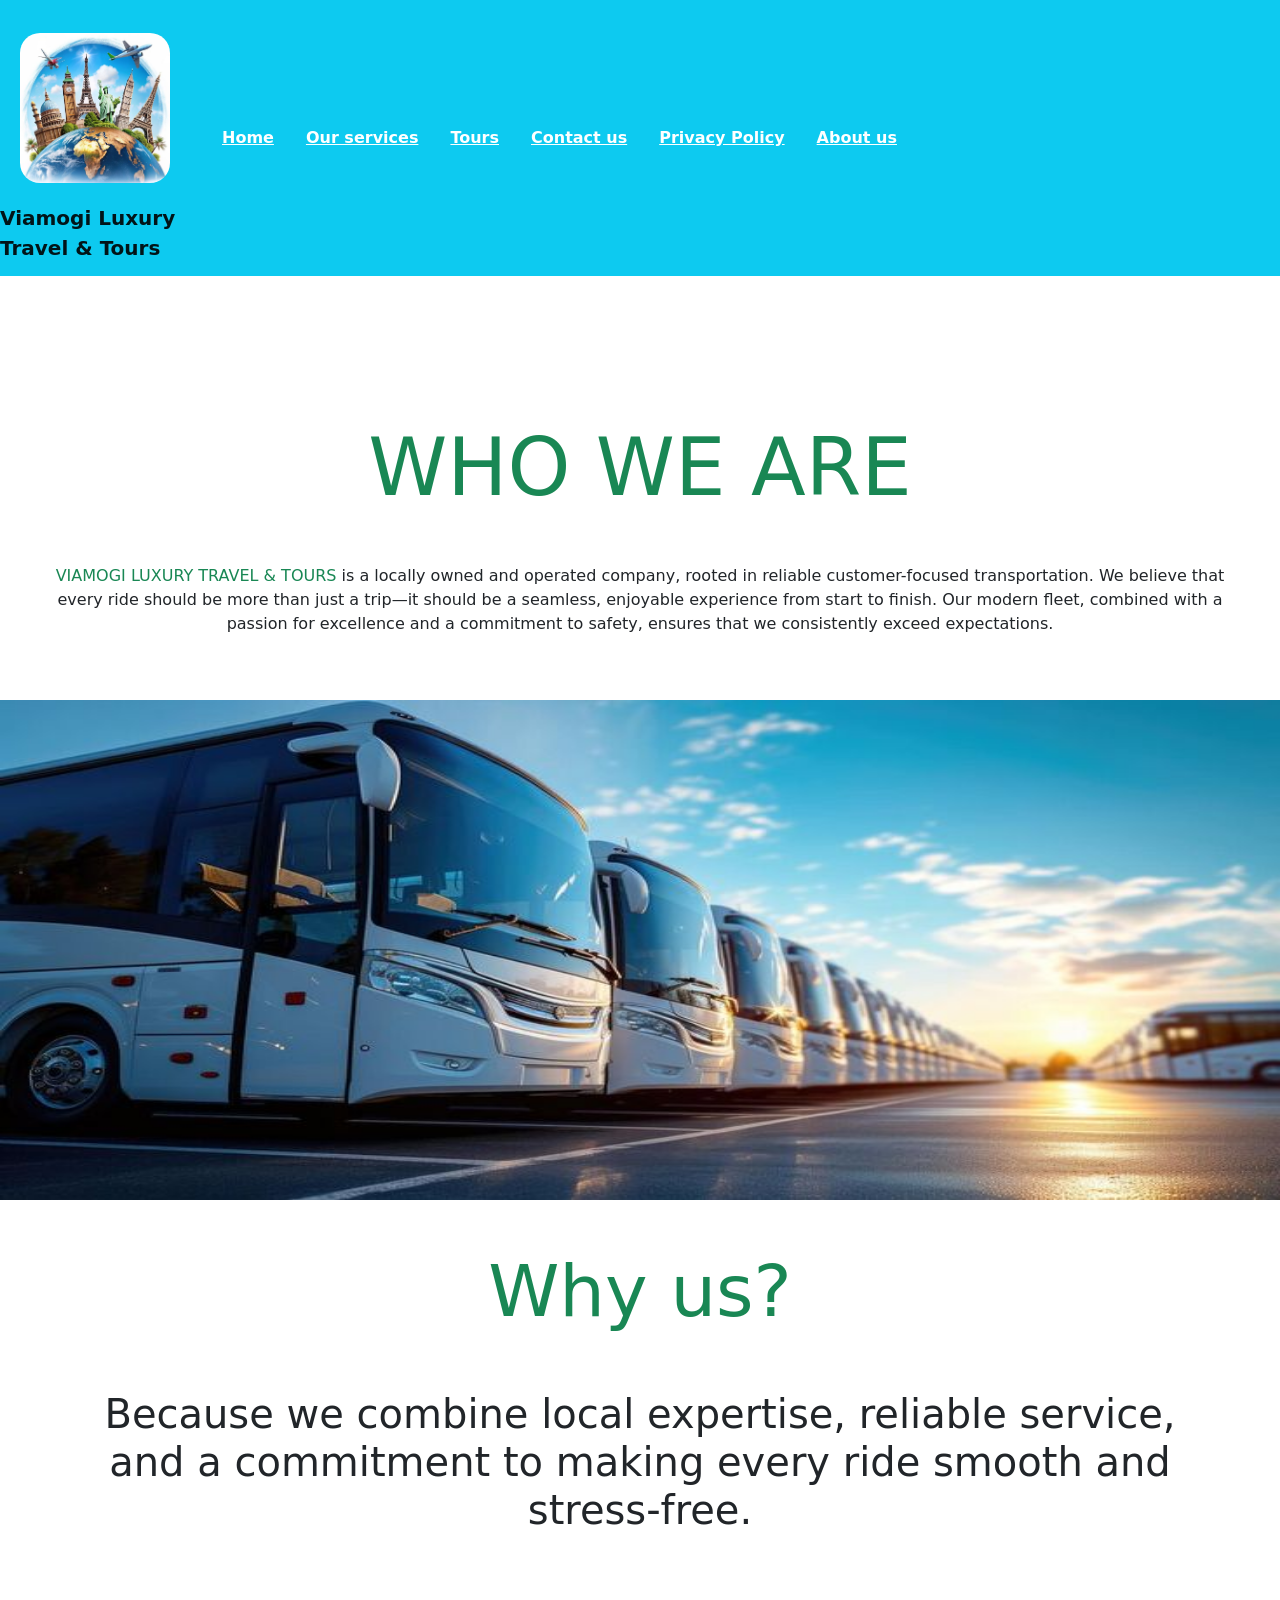
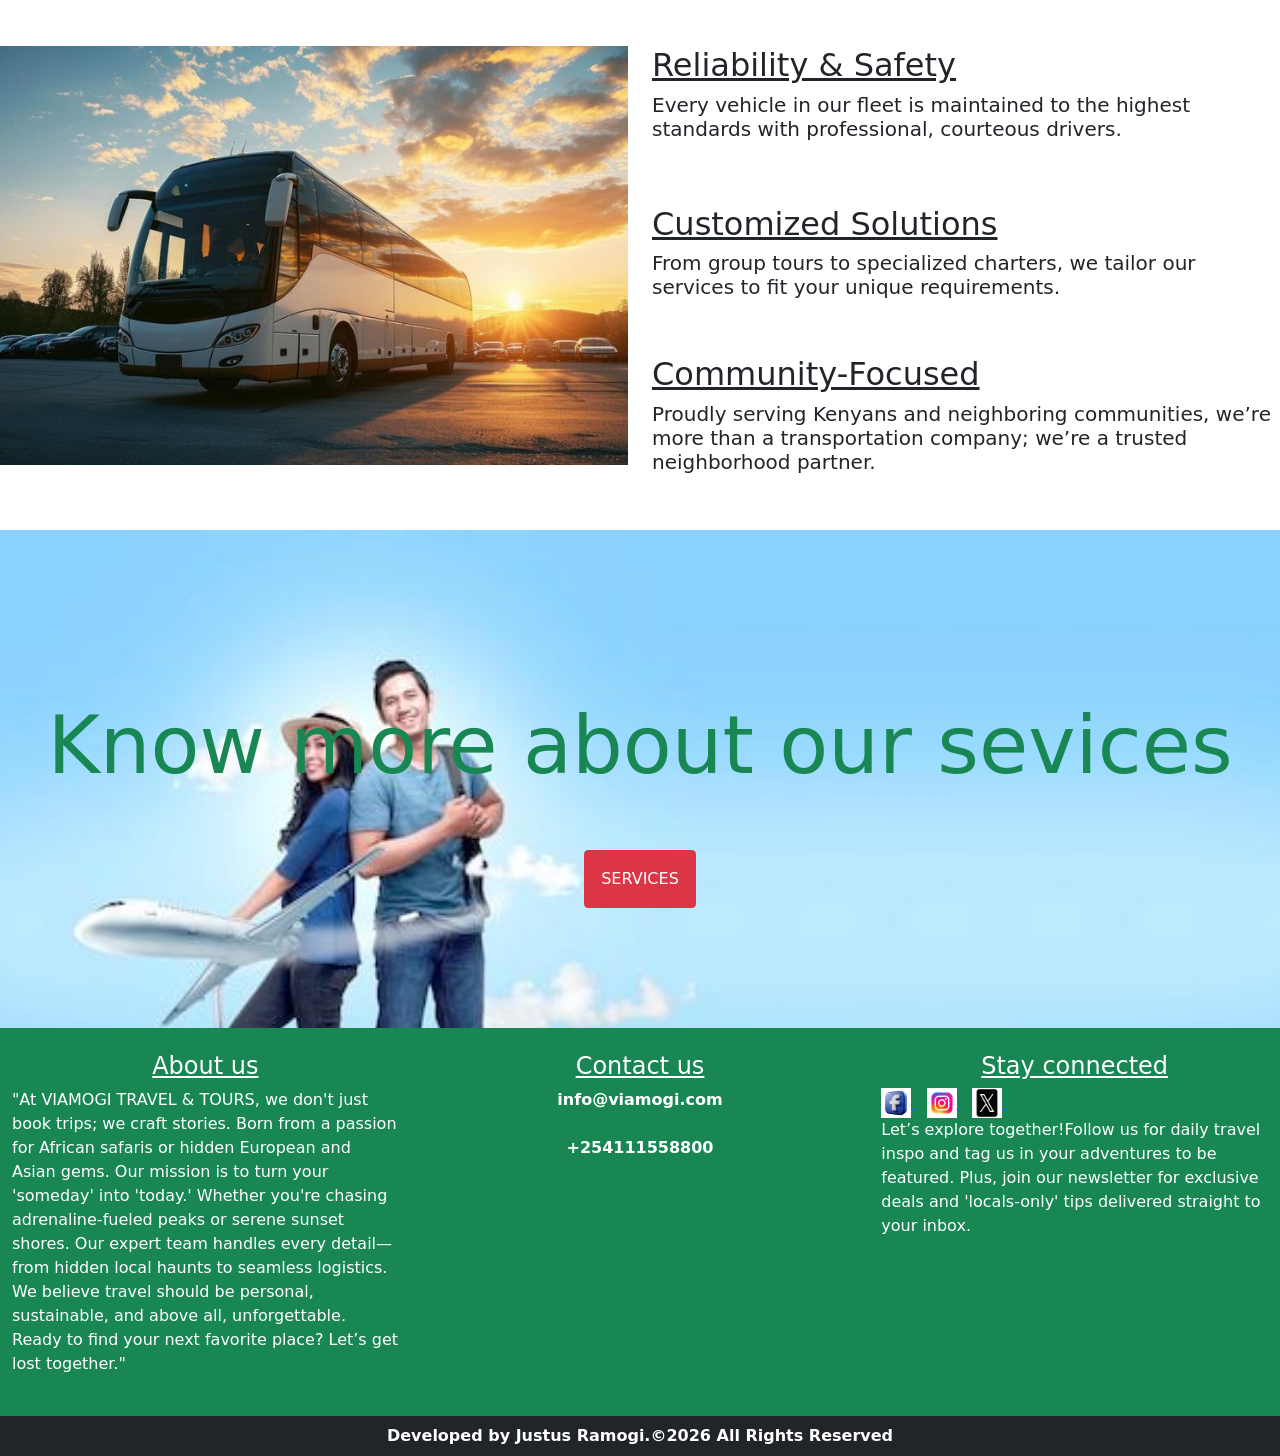
==== About us.html @ 3cbbd61c "update" ====
<!DOCTYPE html>
<html lang="en">
<head>
    <meta charset="UTF-8">
    <meta name="viewport" content="width=device-width, initial-scale=1.0">
    <title>About us</title>
    <link rel="stylesheet" href="dist/css/bootstrap.css">
    <script src="dist/js/bootstrap.js"></script>

</head>
<body>
    <!-- section 1 starts here -->
        <section class="row">
            <div class="col-lg-12">
                <!-- below tag elementwill hold all the contents of the navbar -->
                 <nav class="navbar navbar-expand-lg navbar-light bg-info">
                 <a href="index.html" class="navbar-brand"><b><img style="border-radius: 20px;margin-bottom: 10px; margin: 20px;" src="images/logo.jpg" alt="" width="150px" height="150px"> <br>Viamogi Luxury <br> Travel & Tours</b></a>
                    <!-- below is the toggler/hambuger button to either expand/collapse content depending on the various screen sizes -->
                     <button class="navbar-toggler collapsed" data-bs-toggle="collapse" data-bs-target="#navbarcontents">
                        <span class="navbar-toggler-icon"></span>
                     </button>

                     <div id="navbarcontents" class="navbar-collapse collapse">
                        <div class="navbar-nav">
                            <a href="index.html" class="nav-link"><b  class="nav-link active text-white"><u>Home</u></b></a>
                            <a href="services.html" class="nav-link"><b class="nav-link active text-white"><u>Our services</u></b></a>
                            <a href="Tours .html" class="nav-link"><b  class="nav-link active text-white"><u>Tours</u></b></a>
                             <a href="contactus.html" class="nav-link"><b  class="nav-link active text-white"><u>Contact us</u></b></a>
                            <a href="privacy policy.html" class="nav-link"><b  class="nav-link active text-white"><u>Privacy Policy</u></b></a>
                            <a href="About us.html" class="nav-link"><b  class="nav-link active text-white"><u>About us</u></b></a>

                        </div>
                     </div>
                 </nav>
            </div>
        </section>
         <!-- section 1 ends here -->

         <!-- section 2 starts here -->
          <section class="row">
            <div class="col-lg-12 p-5"><br><br><br><br>
                <center><h1 class="display-1 text-success">WHO WE ARE</h1></center><br>
                <p><center><span class="text-success">VIAMOGI LUXURY TRAVEL & TOURS</span> is a locally owned and operated company, rooted in reliable customer-focused transportation. We believe that every ride should be more than just a trip—it should be a seamless, enjoyable experience from start to finish. Our modern fleet, combined with a passion for excellence and a commitment to safety, ensures that we consistently exceed expectations.</center></p>
            </div>
          </section>
          <!-- section 2 ends here -->

          <!-- section 3 starts here -->
           <section class="row">
            <div class="col-lg-12">
                <img src="images/a1.jpg" alt="" width="100%" height="500px">
            </div>
           </section>
           <!-- section 3 ends here --> 

           <!-- section 4 starts here -->
            <section class="row"><br><br><br>
            <div class="p-5">
                <h1 class="display-2 text-success"><center>Why us?</center></h1>
                <center><p class="p-5 display-6">Because we combine local expertise, reliable service, and a commitment to making every ride smooth and stress-free.</p></center>
            </div>
                <div class="col-lg-6">
                    <img src="images/a2.jpg" alt="" width="100%">
                </div>
                <div class="col-lg-6">
                    <u><h2>Reliability & Safety</h2></u>
                    <h5><p>Every vehicle in our fleet is maintained to the highest standards with professional, courteous drivers.</p></h5><br><br>

                    <u><h2>Customized Solutions</h2></u>
                    <h5>From group tours to specialized charters, we tailor our services to fit your unique requirements.</h5><br><br>

                    <u><h2>Community-Focused</h2></u>
                    <h5>Proudly serving Kenyans and neighboring communities, we’re more than a transportation company; we’re a trusted neighborhood partner.</h5><br><br>
                </div>
            </section>
            <!-- section 4 ends here -->

            <!-- section 5 starts here -->
             <section class="row"  style="background-image: url(images/bg4.jpg); background-size: cover; height: 500;">
                <div class="col-lg-12"><br><br><br><br><br><br><br>
                    <center><h1 class="display-1 text-success">Know more about our sevices</h1></center><br><br>
                   <center> <a href="services.html"><button class="btn btn-danger p-3">SERVICES</button></a></center><br><br><br><br><br>
                </div>
             </section>
             <!-- section 5 ends here --> 

            <!-- section 6 starts here -->
             <section class="row bg-success">
                <div class="col-lg-4 p-4 text-white">
                    <h4 class="text-center"><u>About us</u></h4>
                   <p>"At VIAMOGI TRAVEL & TOURS, we don't just book trips; we craft stories. Born from a passion for African safaris or hidden European and Asian gems. Our mission is to turn your 'someday' into 'today.' Whether you're chasing adrenaline-fueled peaks or serene sunset shores. Our expert team handles every detail—from hidden local haunts to seamless logistics. We believe travel should be personal, sustainable, and above all, unforgettable. Ready to find your next favorite place? Let’s get lost together."</p>
                </div>
                <div class="col-lg-4 p-4 text-white">
                    <h4 class="text-center"><u>Contact us</u></h4>
                       <b><center> info@viamogi.com</center></b><br>
                       <b><center> +254111558800</center></b>
                 
                </div>
                <div class="col-lg-4 p-4 text-white">
                    <h4 class="text-center"><u>Stay connected</u></h4>
 
                    <a href="https://www.facebook.com">
                        <img src="images/fb.jpg" alt="" width="30px" height="30px">
                    </a> &nbsp;
                    <a href="https://www.instagram.com">
                        <img src="images/ig.jpg" alt="" width="30px" height="30px">
                    </a> &nbsp;
                    <a href="https://www.twitter.com">
                        <img src="images/x.jpg" alt="" width="30px" height="30px">
                    </a> &nbsp;
                    <p>Let’s explore together!Follow us for daily travel inspo and tag us in your adventures to be featured. Plus, join our newsletter for exclusive deals and 'locals-only' tips delivered straight to your inbox.</p>
                </div>
               </section>
               <!--  section 6 endS here -->

               <!-- section 7 starts here -->
               <footer class="text-center text-white bg-dark p-2">
                 <b>Developed by Justus Ramogi.&copy;2026 All Rights Reserved</b>
               </footer>
               <!-- section 7 ends here -->


</body>
</html>
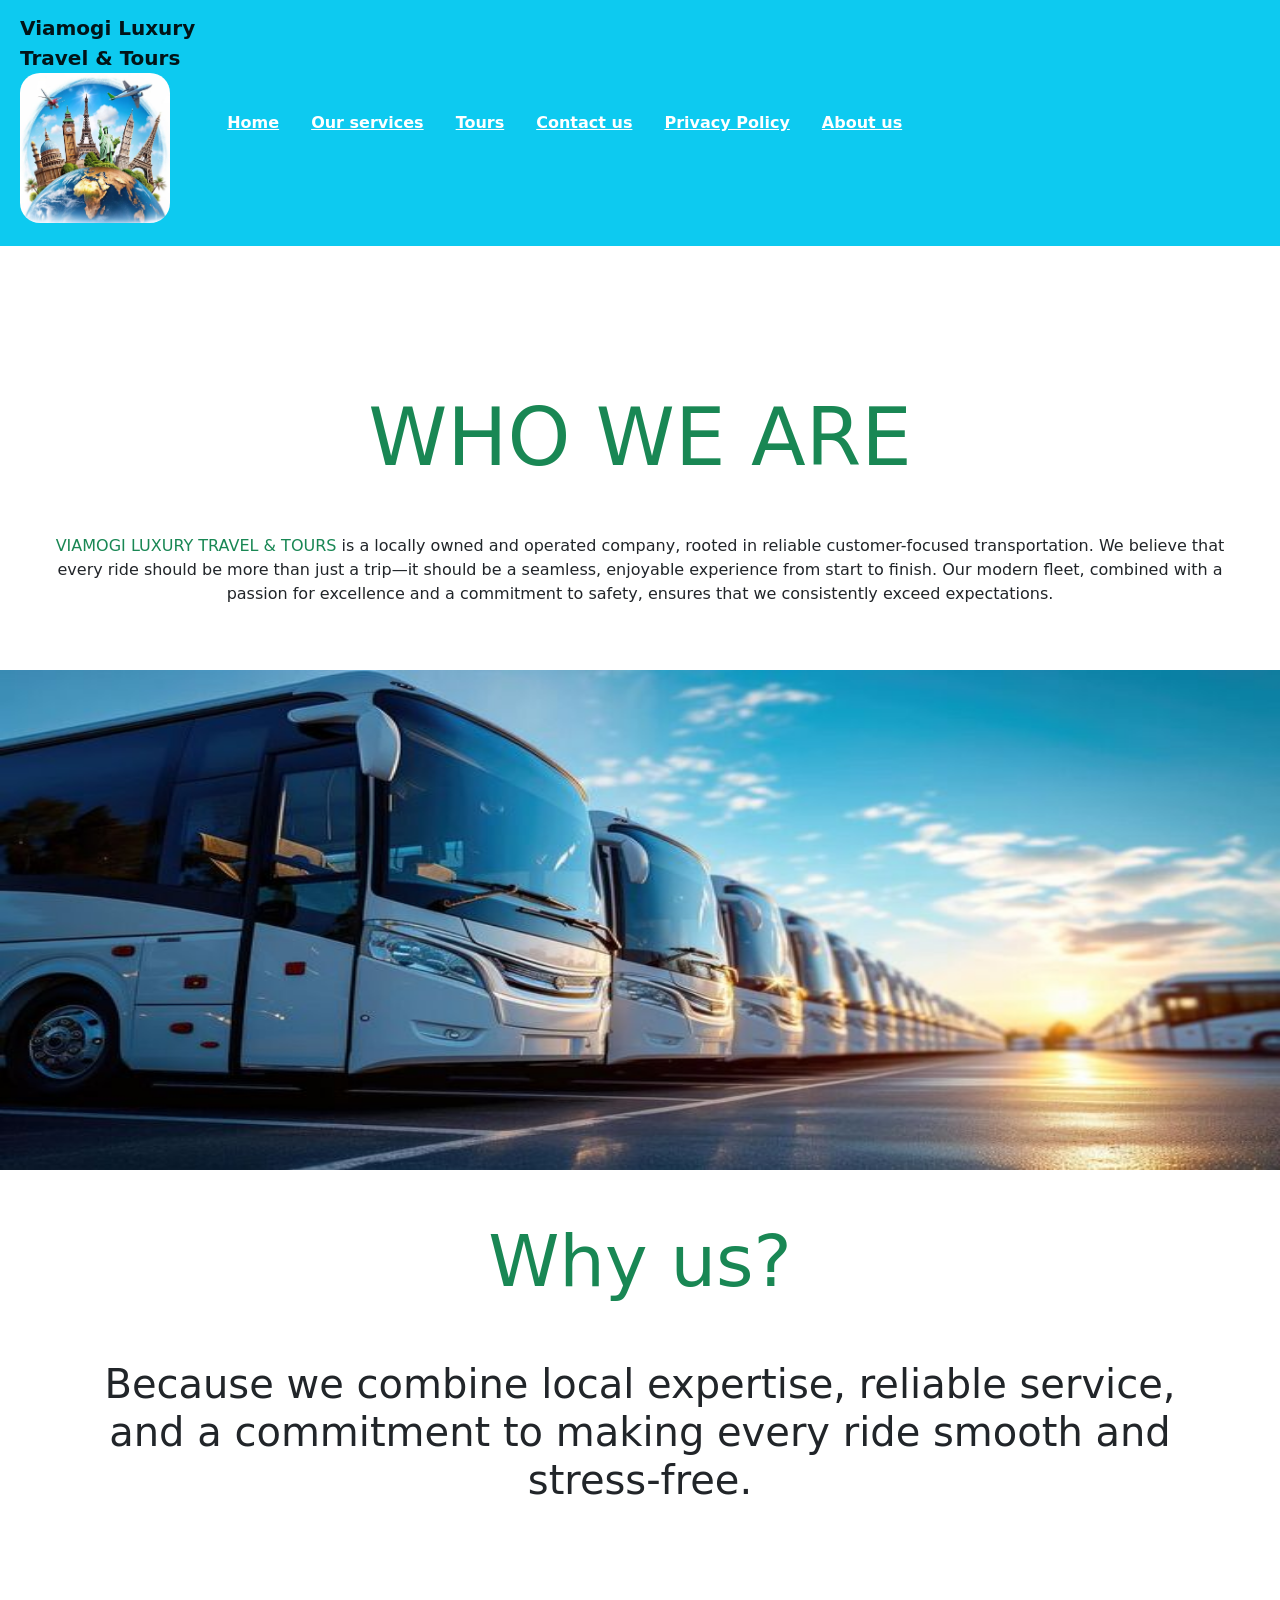
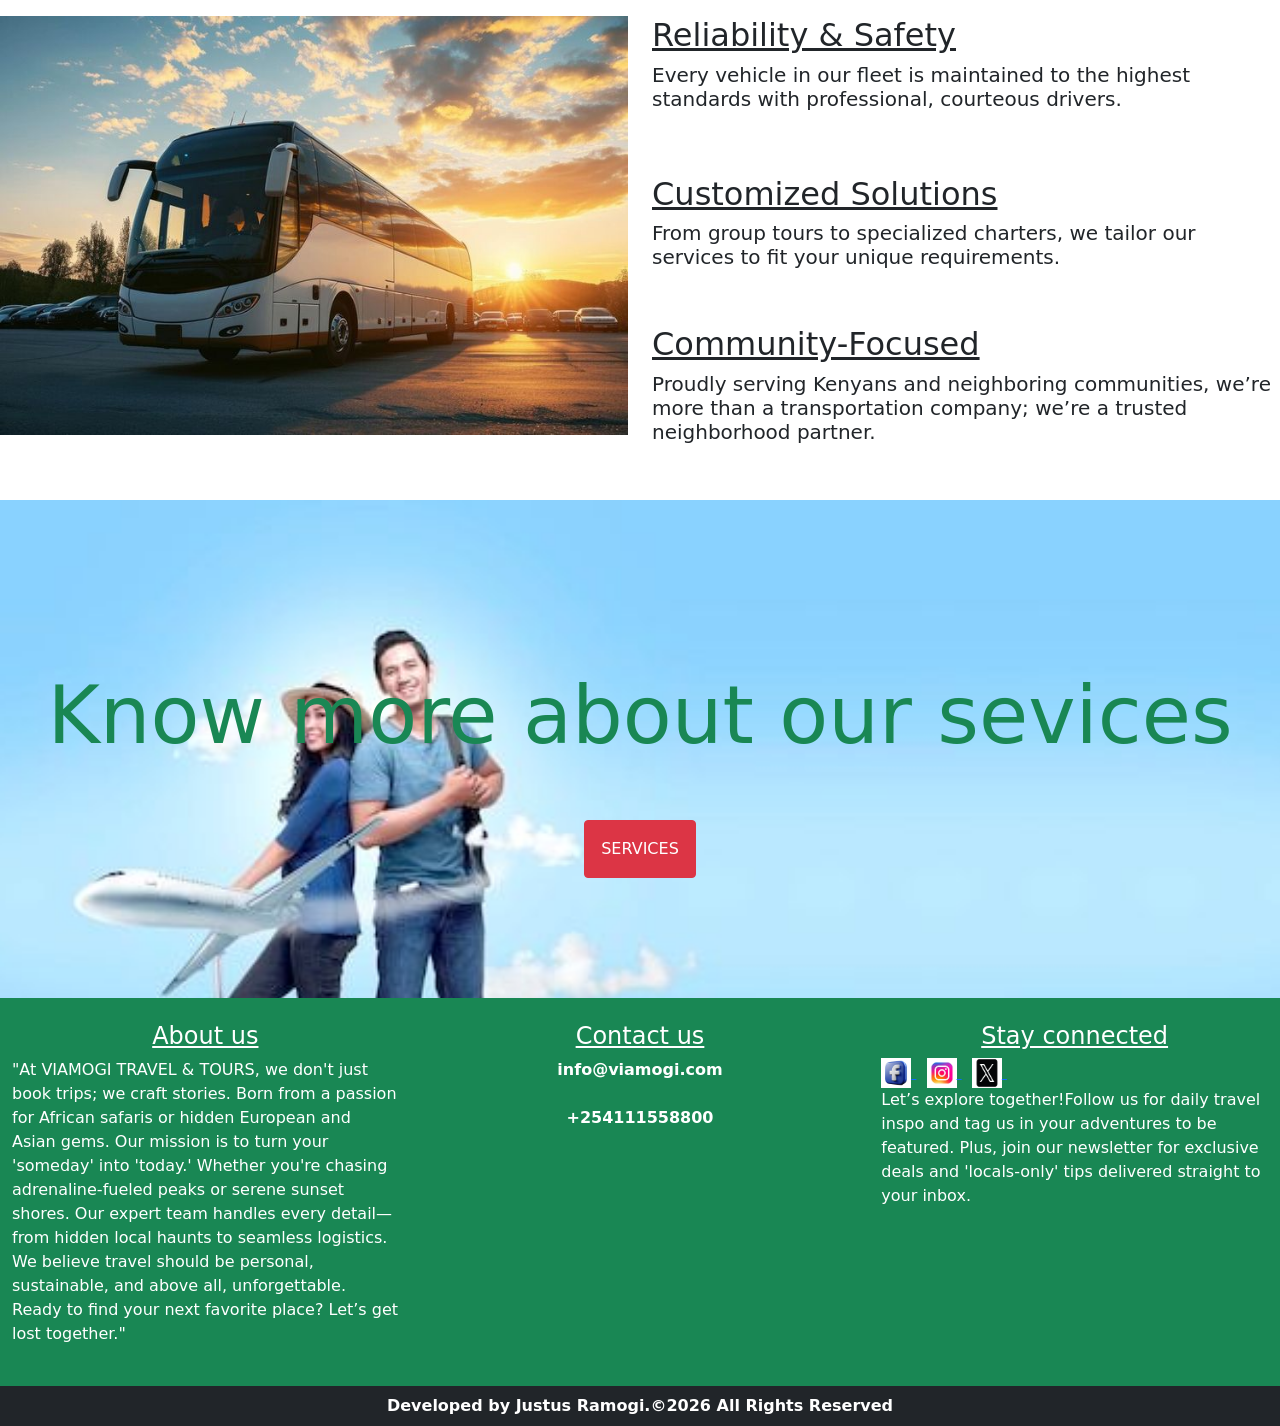
==== commit 6ef9d2c0: "update" ====
--- a/About us.html
+++ b/About us.html
@@ -14,7 +14,7 @@
             <div class="col-lg-12">
                 <!-- below tag elementwill hold all the contents of the navbar -->
                  <nav class="navbar navbar-expand-lg navbar-light bg-info">
-                 <a href="index.html" class="navbar-brand"><b><img style="border-radius: 20px;margin-bottom: 10px; margin: 20px;" src="images/logo.jpg" alt="" width="150px" height="150px"> <br>Viamogi Luxury <br> Travel & Tours</b></a>
+                 <a href="index.html" class="navbar-brand"><div style="margin-left: 20px;"><b>Viamogi Luxury <br> Travel & Tours</b></div><div><img style="border-radius: 20px;margin-bottom: 10px; margin-left: 20px;" src="images/logo.jpg" alt="" width="150px" height="150px"></div> </a>
                     <!-- below is the toggler/hambuger button to either expand/collapse content depending on the various screen sizes -->
                      <button class="navbar-toggler collapsed" data-bs-toggle="collapse" data-bs-target="#navbarcontents">
                         <span class="navbar-toggler-icon"></span>
